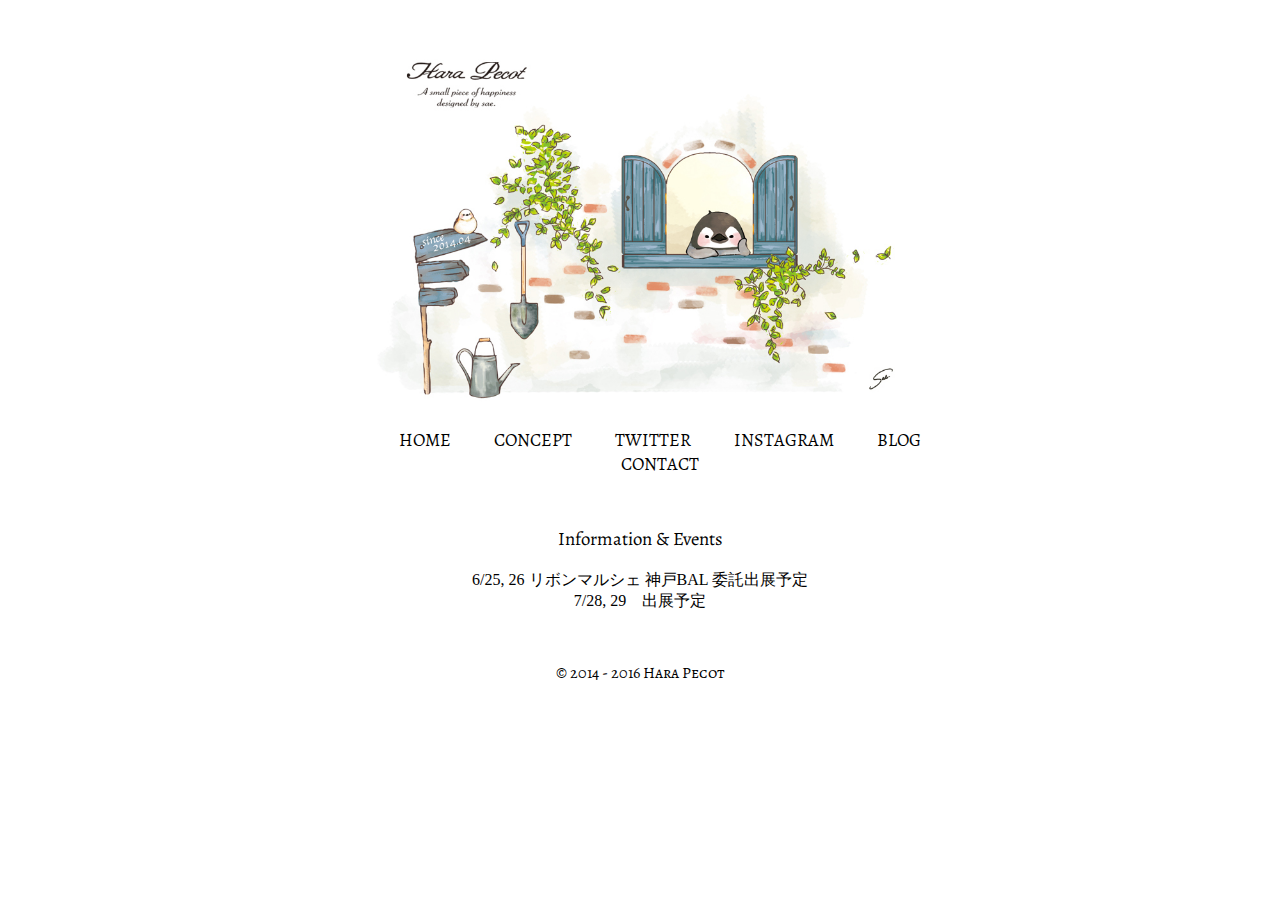
==== index.html @ 149adf27 "merge" ====
<!DOCTYPE html>
<html>
<head>
  <title>Hara Pecot</title>
  <link rel="stylesheet" type="text/css" href="css/master.css">
  <link href='https://fonts.googleapis.com/css?family=Niconne' rel='stylesheet' type='text/css'>
  <link href='https://fonts.googleapis.com/css?family=Alegreya+SC:400,400italic,700italic,700,900,900italic' rel='stylesheet' type='text/css'>
  <link href='https://fonts.googleapis.com/css?family=Alegreya:400,700' rel='stylesheet' type='text/css'>
</head>

<body>
  <div class="container">
    <section id="main-container">
      <div id="top">
        <img id="top-image" src="images/top.jpg" alt="Hara Pecot">
      </div>

      <nav>
        <ul>
          <li><a href="index.html">HOME</a></li>
          <li><a href="concept.html">CONCEPT</a></li>
          <li><a href="https://twitter.com/SaePecot" target="_blank">TWITTER</a></li>
          <li><a href="https://www.instagram.com/saepecot/" target="_blank">INSTAGRAM</a></li>
          <li><a href="http://ameblo.jp/harapecot/" target="_blank">BLOG</a></li>
          <li><a href="contact.html">CONTACT</a></li>
        </ul>
      </nav>

      <div id="information">
        <h3>Information &amp; Events</h3>
        <ul class="no-bullets">
          <li>6/25, 26 リボンマルシェ 神戸BAL 委託出展予定</li>
          <li>7/28, 29　出展予定</li>
        </ul>
      </div>
        
      <footer>
        &copy; 2014 - 2016 Hara Pecot
      </footer>
    </section>
  </div>
</body>

</html>
---- css/master.css ----
html, body {
  font-family: uzura;
}

.container {
  margin: 0px 15%;
}

#main-container {
  width: 80%;
  margin: 0 auto;
  font-family: 'Alegreya SC', serif;
  text-align: center;
}

#top-image {
  max-height: 400px;
}

#top { 
  font-family: uzura;
}

#information {
  margin-top: 50px;
  font-family: uzura;
}

.no-bullets {
  list-style-type: none;
  padding: 0px;
}

#information h3 {
  font-family: 'Alegreya', serif;
  font-weight: 100;
}

#concept {
  margin-top: 50px;
  font-family: uzura;
}

form {
  font-family: uzura;
}

input, textarea { 
    padding: 9px; 
    border: solid 1px #E5E5E5; 
    outline: 0; 
    font: normal 13px/100% Verdana, Tahoma, sans-serif; 
    width: 200px; 
    background: #FFFFFF; 
    } 
   
textarea { 
    width: 400px; 
    max-width: 400px; 
    height: 150px; 
    line-height: 150%; 
    } 
   
input:hover, textarea:hover, 
input:focus, textarea:focus { 
    border-color: #C9C9C9; 
    } 
   
.form label { 
    margin-left: 10px; 
    color: #999999; 
    } 
   
.submit input { 
    width: auto; 
    padding: 9px 15px; 
    background: #617798; 
    border: 0; 
    font-size: 14px; 
    color: #FFFFFF; 
    }

.lisket-form-maker-form {     
  margin: 30px auto 0px;
  display: table;
}    

footer {
  margin: 50px 0px 10px;
  font-family: 'Alegreya SC', serif;
}

@font-face {
  font-family: uzura;
  src: url(../fonts/uzura.ttf);
}

nav li {
  display: inline;
  margin: 0px 20px;
  font-size: 18px;
}

nav li a {
  color: black;
  font-family: 'Alegreya SC', serif;
  text-decoration: none;
}
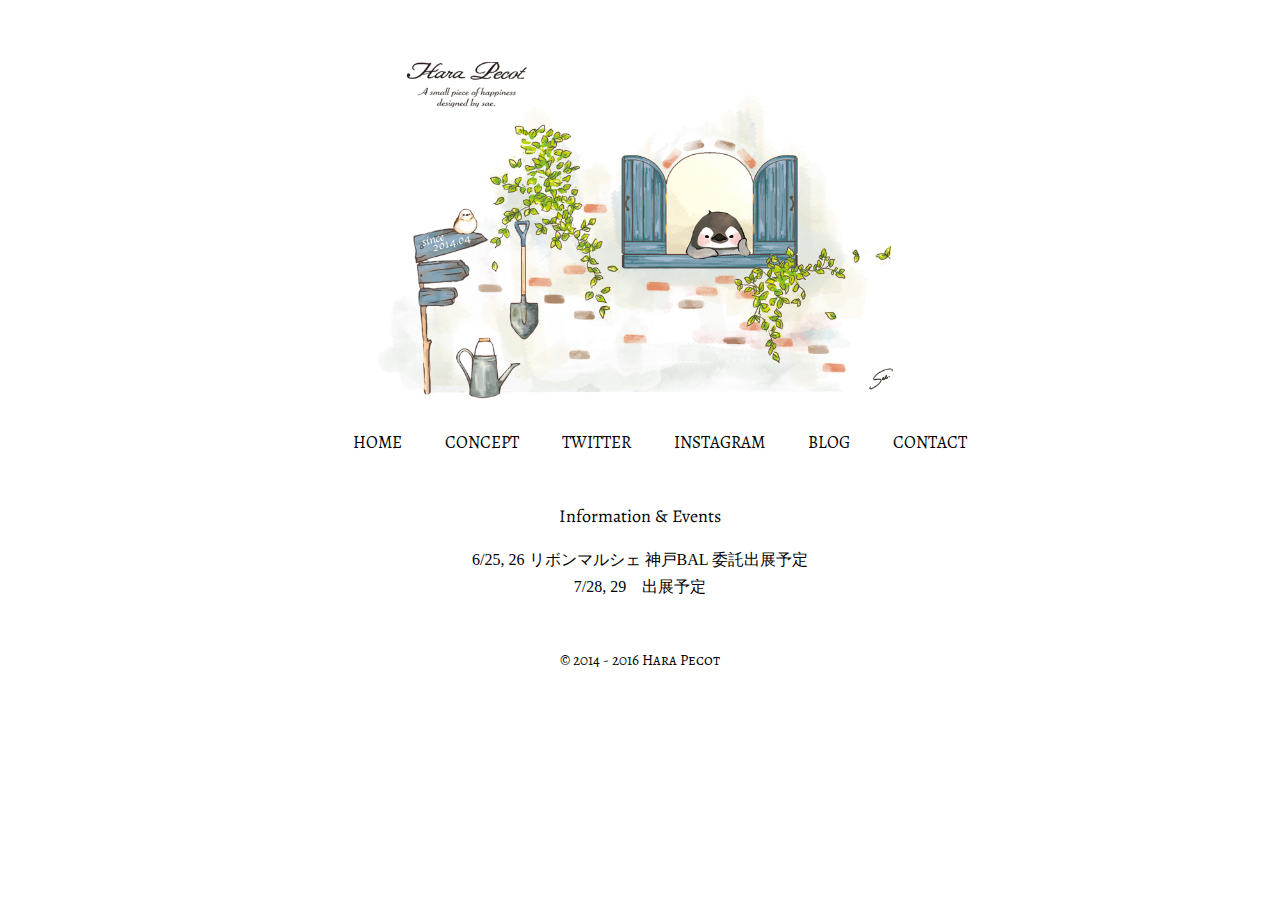
==== commit b3e548c7: "am change line height" ====
--- a/index.html
+++ b/index.html
@@ -28,10 +28,10 @@
 
       <div id="information">
         <h3>Information &amp; Events</h3>
-        <ul class="no-bullets">
-          <li>6/25, 26 リボンマルシェ 神戸BAL 委託出展予定</li>
-          <li>7/28, 29　出展予定</li>
-        </ul>
+        <p>
+          6/25, 26 リボンマルシェ 神戸BAL 委託出展予定<br>
+          7/28, 29　出展予定
+        </p>        
       </div>
         
       <footer>
--- a/css/master.css
+++ b/css/master.css
@@ -1,5 +1,14 @@
 html, body {
   font-family: uzura;
+  font-size: 17px;
+}
+
+p {
+  font-size:16px; line-height: 1.7
+}
+
+h3 {
+  font-size: 18px;
 }
 
 .container {
@@ -29,6 +38,7 @@
 .no-bullets {
   list-style-type: none;
   padding: 0px;
+  font-size: 16px;
 }
 
 #information h3 {
@@ -47,16 +57,16 @@
 
 input, textarea { 
     padding: 9px; 
-    border: solid 1px #E5E5E5; 
+    border: solid 1px #E5E5E5 !important; 
     outline: 0; 
     font: normal 13px/100% Verdana, Tahoma, sans-serif; 
-    width: 200px; 
+    width: 300px !important; 
     background: #FFFFFF; 
     } 
    
 textarea { 
-    width: 400px; 
-    max-width: 400px; 
+    width: 600px; 
+    max-width: 600px; 
     height: 150px; 
     line-height: 150%; 
     } 
@@ -88,6 +98,7 @@
 footer {
   margin: 50px 0px 10px;
   font-family: 'Alegreya SC', serif;
+  font-size: 15px;
 }
 
 @font-face {
@@ -102,6 +113,7 @@
 }
 
 nav li a {
+  font-size: 17px;
   color: black;
   font-family: 'Alegreya SC', serif;
   text-decoration: none;
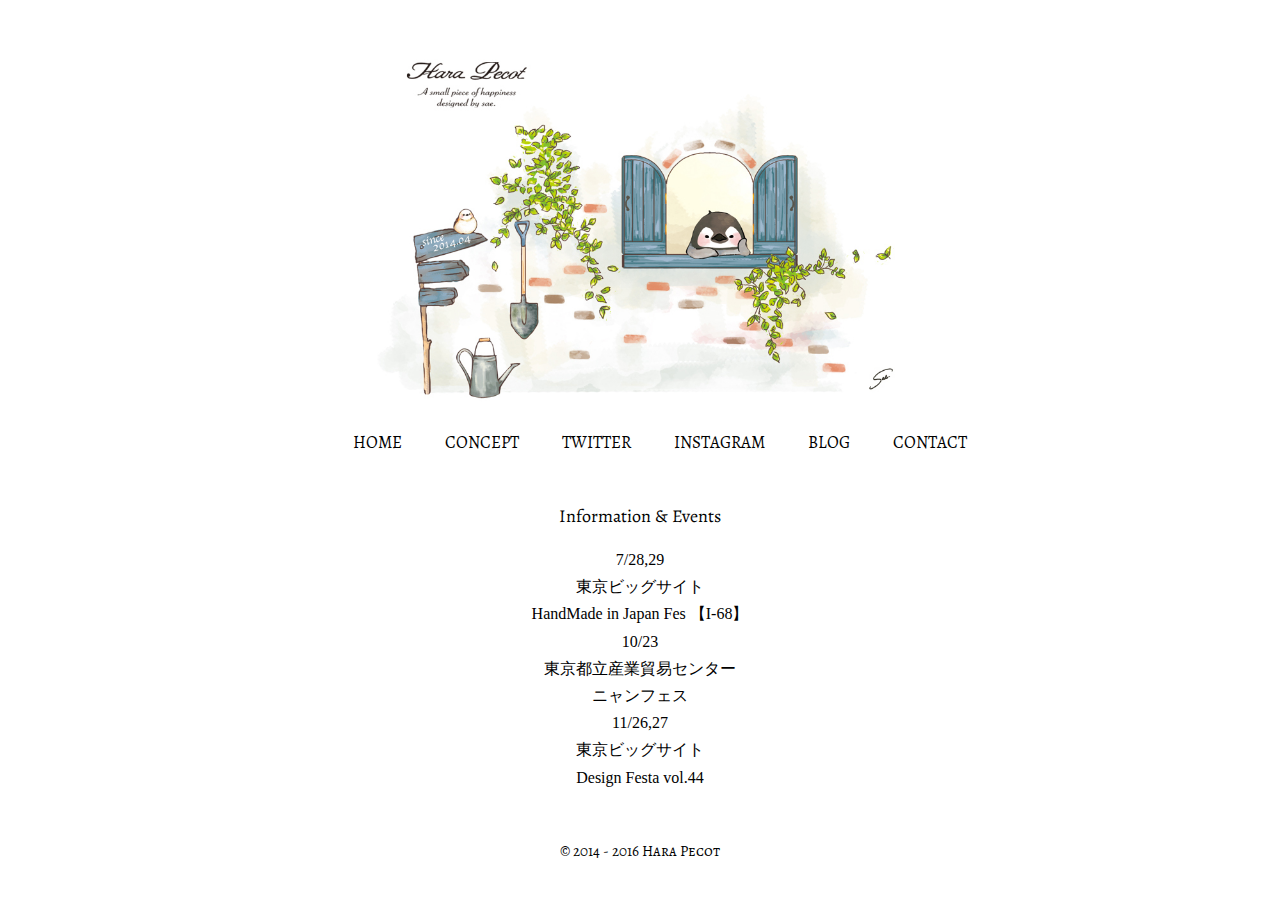
==== commit ac1ac5d8: "Update index.html" ====
--- a/index.html
+++ b/index.html
@@ -29,8 +29,18 @@
       <div id="information">
         <h3>Information &amp; Events</h3>
         <p>
-          6/25, 26 リボンマルシェ 神戸BAL 委託出展予定<br>
-          7/28, 29　出展予定
+          7/28,29 <br>
+          東京ビッグサイト<br>
+          HandMade in Japan Fes  【I-68】<br>
+          
+          
+          10/23<br>
+          東京都立産業貿易センター<br>
+          ニャンフェス<br>
+          
+          11/26,27<br>
+          東京ビッグサイト<br>
+          Design Festa vol.44<br>
         </p>        
       </div>
         
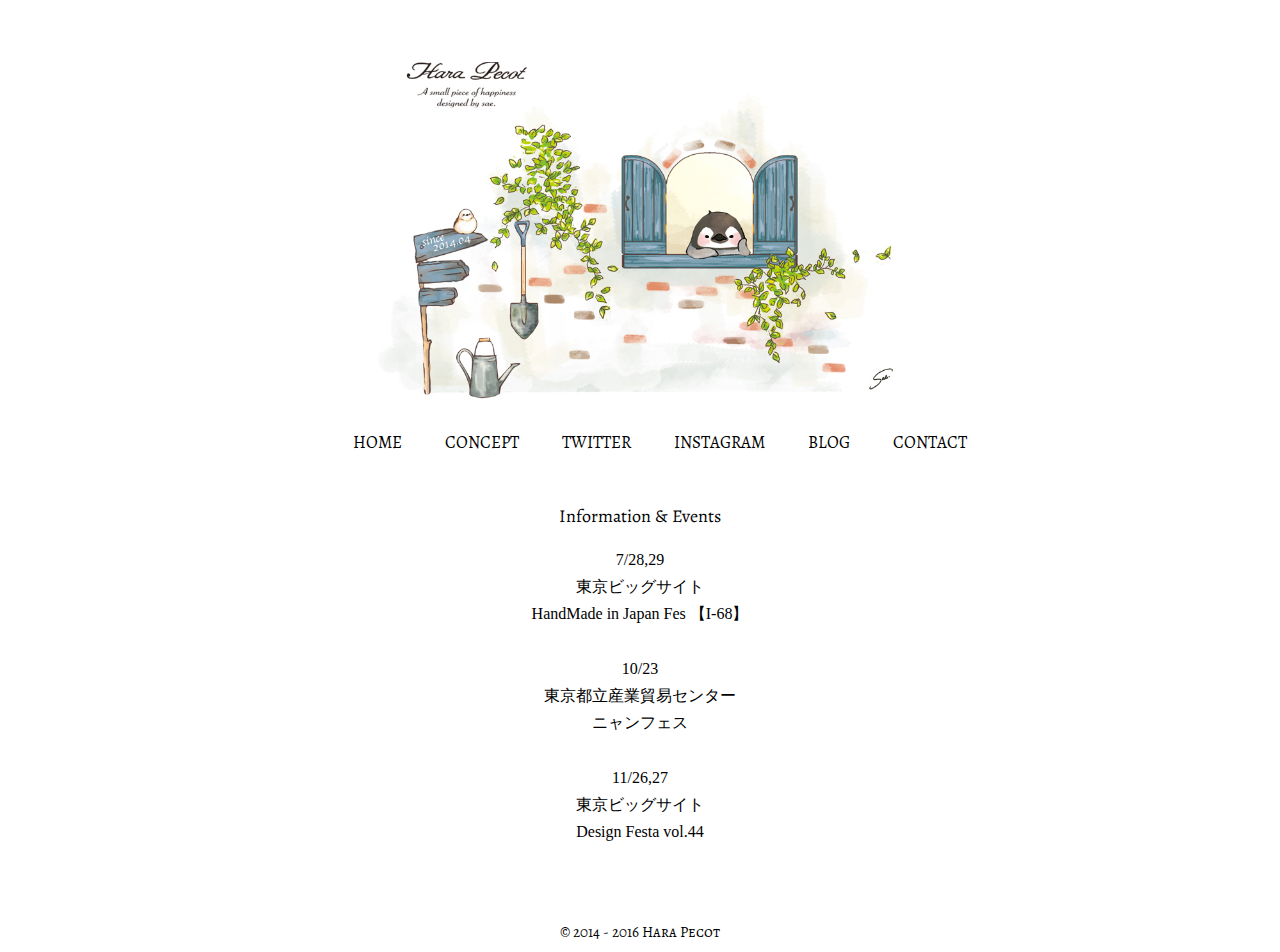
==== commit 07c2867a: "Update index.html" ====
--- a/index.html
+++ b/index.html
@@ -31,16 +31,16 @@
         <p>
           7/28,29 <br>
           東京ビッグサイト<br>
-          HandMade in Japan Fes  【I-68】<br>
+          HandMade in Japan Fes  【I-68】<br><br>
           
           
           10/23<br>
           東京都立産業貿易センター<br>
-          ニャンフェス<br>
+          ニャンフェス<br><br>
           
           11/26,27<br>
           東京ビッグサイト<br>
-          Design Festa vol.44<br>
+          Design Festa vol.44<br><br>
         </p>        
       </div>
         
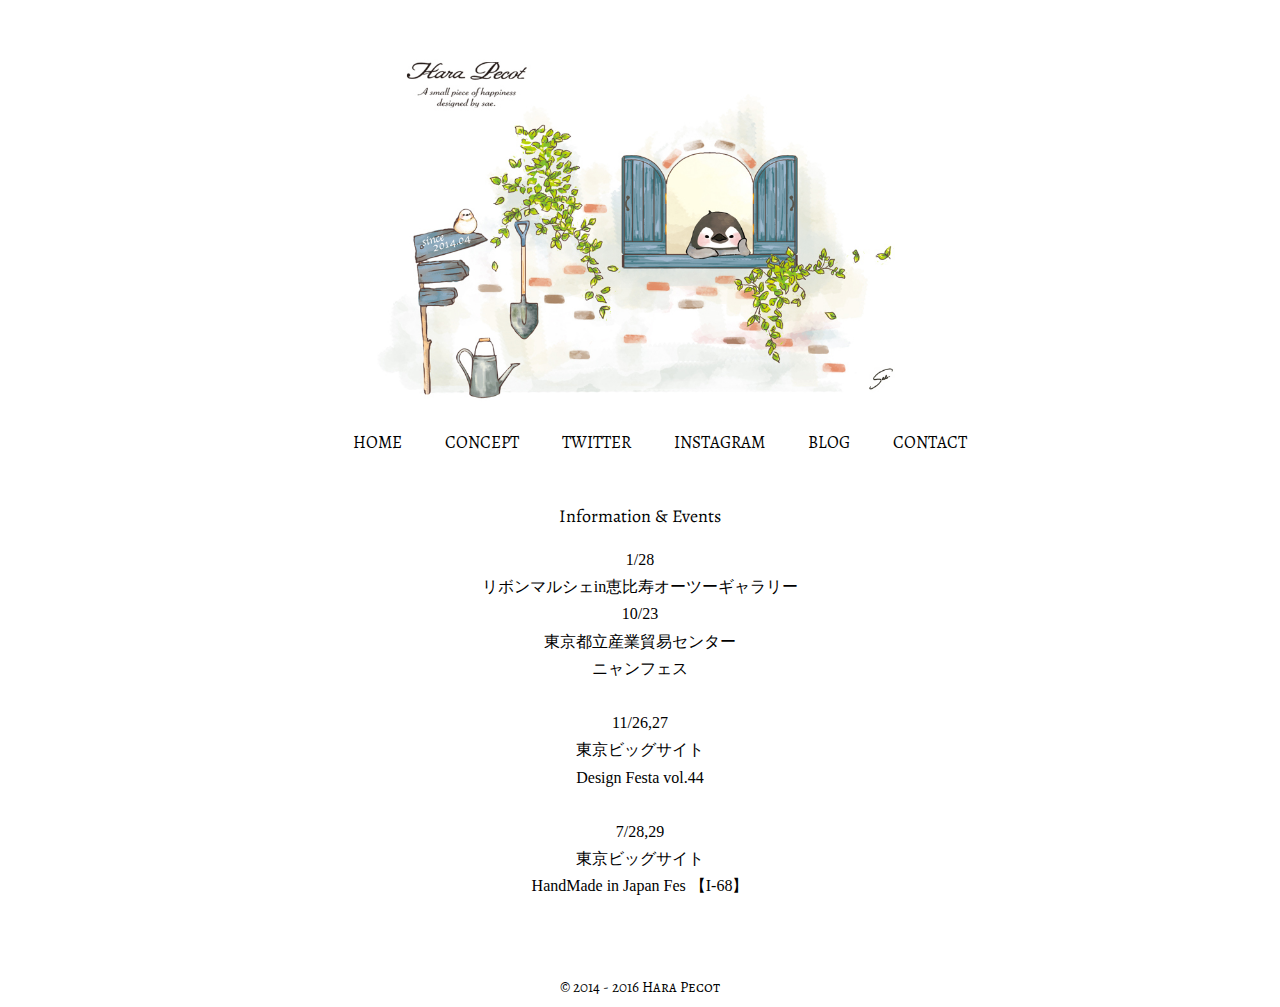
==== commit 07e8d755: "Update index.html" ====
--- a/index.html
+++ b/index.html
@@ -29,10 +29,9 @@
       <div id="information">
         <h3>Information &amp; Events</h3>
         <p>
-          7/28,29 <br>
-          東京ビッグサイト<br>
-          HandMade in Japan Fes  【I-68】<br><br>
-          
+          1/28<br>
+          リボンマルシェin恵比寿オーツーギャラリー<br>
+        
           
           10/23<br>
           東京都立産業貿易センター<br>
@@ -41,6 +40,12 @@
           11/26,27<br>
           東京ビッグサイト<br>
           Design Festa vol.44<br><br>
+           
+          7/28,29 <br>
+          東京ビッグサイト<br>
+          HandMade in Japan Fes  【I-68】<br><br>
+            
+          
         </p>        
       </div>
         
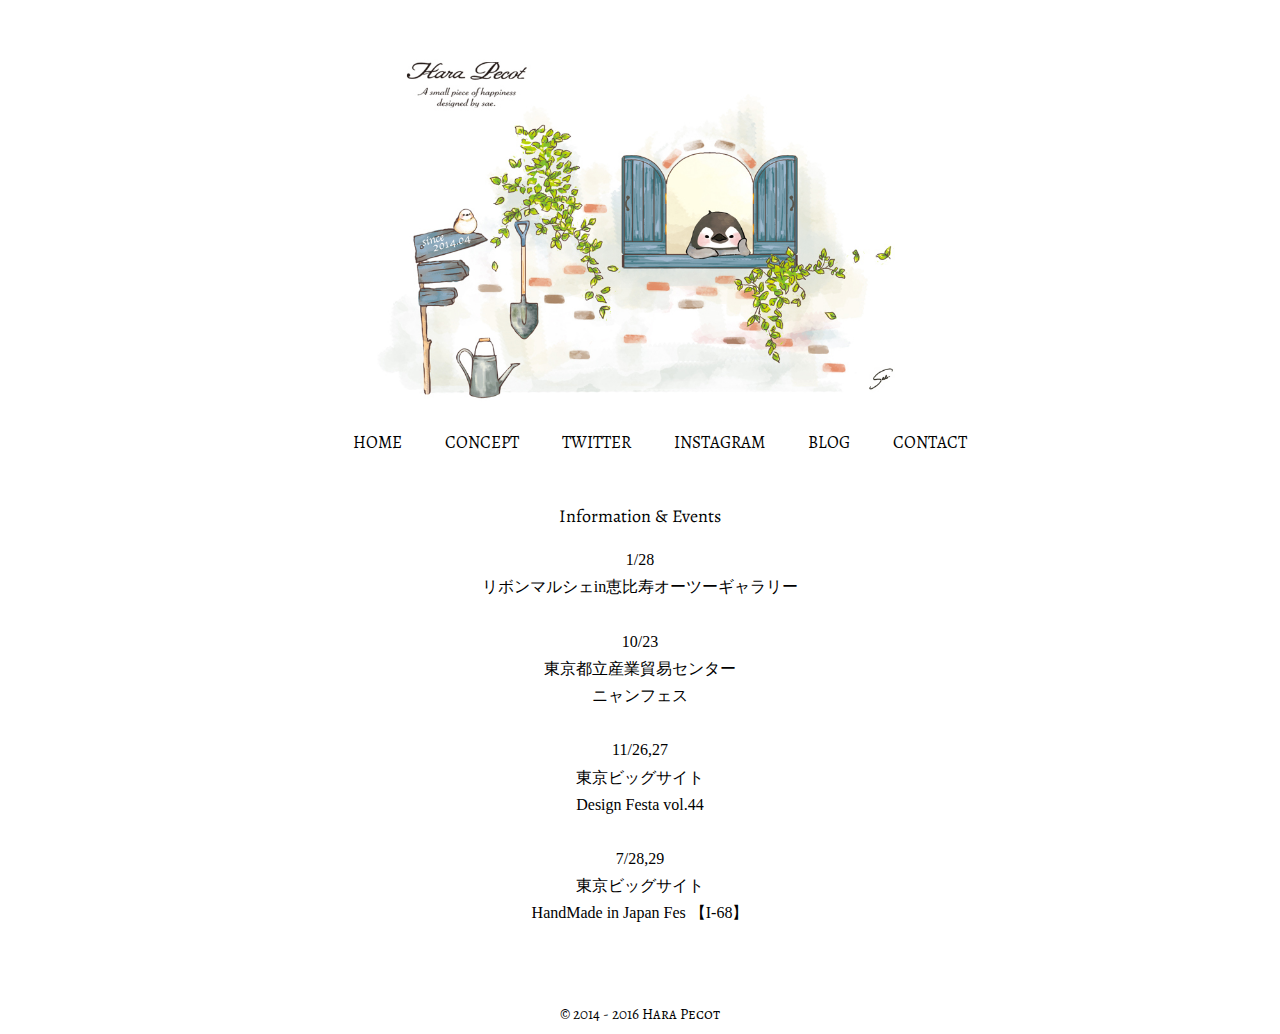
==== commit 0a8d365e: "Update index.html" ====
--- a/index.html
+++ b/index.html
@@ -30,7 +30,7 @@
         <h3>Information &amp; Events</h3>
         <p>
           1/28<br>
-          リボンマルシェin恵比寿オーツーギャラリー<br>
+          リボンマルシェin恵比寿オーツーギャラリー<br><br>
         
           
           10/23<br>
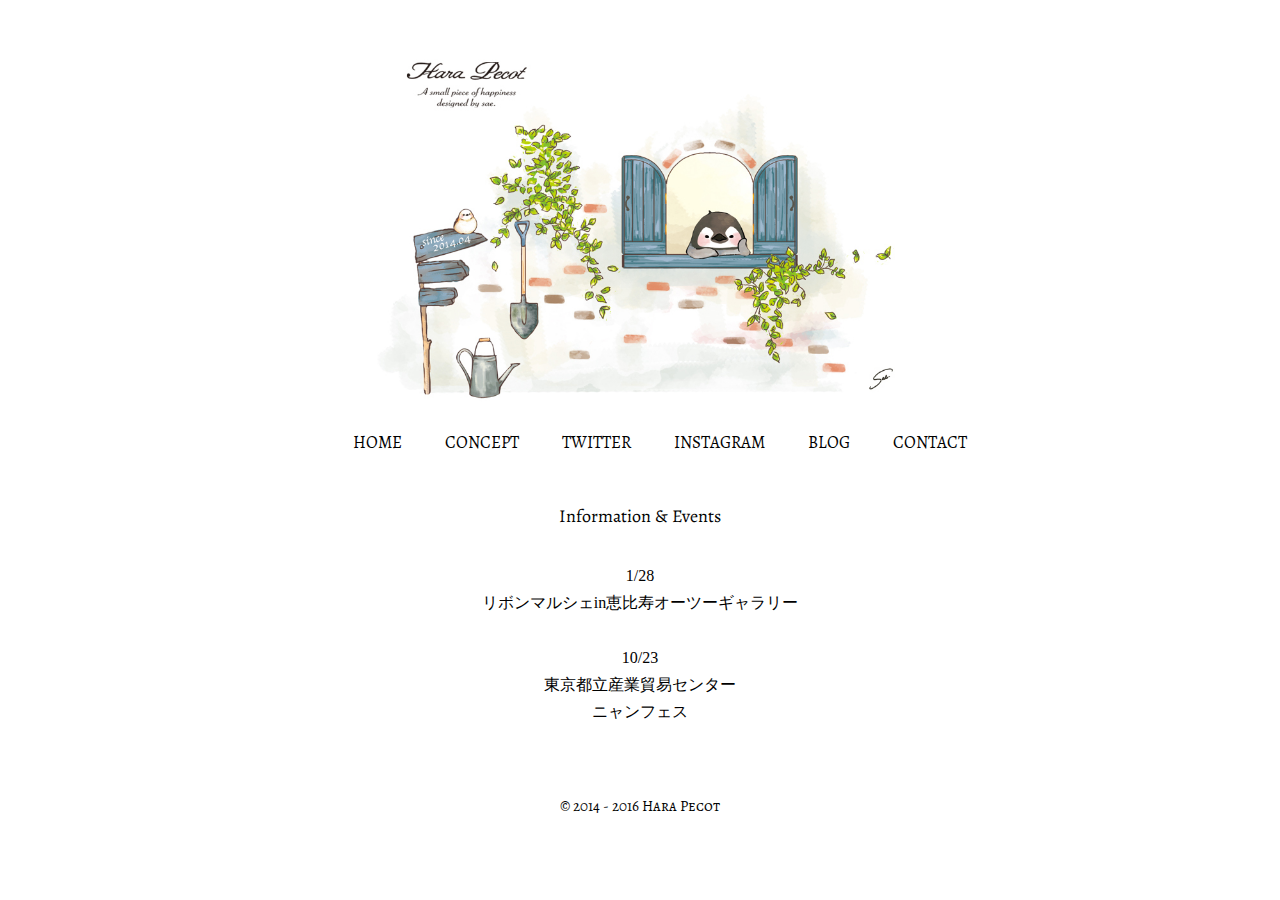
==== commit 0a0ec113: "Update index.html" ====
--- a/index.html
+++ b/index.html
@@ -28,25 +28,27 @@
 
       <div id="information">
         <h3>Information &amp; Events</h3>
-        <p>
-          1/28<br>
-          リボンマルシェin恵比寿オーツーギャラリー<br><br>
-        
-          
-          10/23<br>
-          東京都立産業貿易センター<br>
-          ニャンフェス<br><br>
-          
-          11/26,27<br>
-          東京ビッグサイト<br>
-          Design Festa vol.44<br><br>
-           
-          7/28,29 <br>
-          東京ビッグサイト<br>
-          HandMade in Japan Fes  【I-68】<br><br>
-            
-          
-        </p>        
+        <div style="overflow: auto; height: 200px">
+          <p>
+            1/28<br>
+            リボンマルシェin恵比寿オーツーギャラリー<br><br>
+
+
+            10/23<br>
+            東京都立産業貿易センター<br>
+            ニャンフェス<br><br>
+
+            11/26,27<br>
+            東京ビッグサイト<br>
+            Design Festa vol.44<br><br>
+
+            7/28,29 <br>
+            東京ビッグサイト<br>
+            HandMade in Japan Fes  【I-68】<br><br>
+
+
+          </p>      
+        </div>
       </div>
         
       <footer>
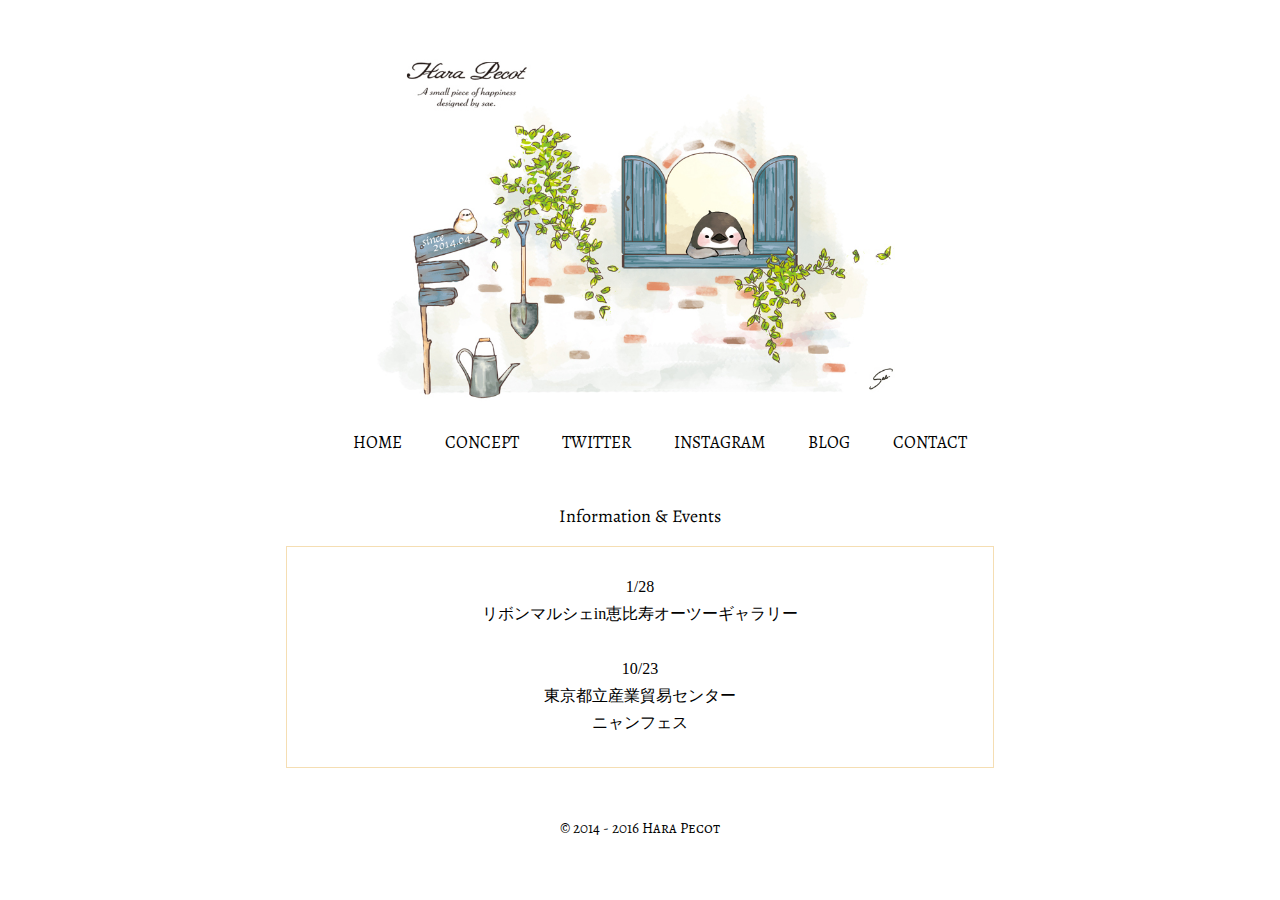
==== commit 629421da: "Update index.html" ====
--- a/index.html
+++ b/index.html
@@ -28,7 +28,7 @@
 
       <div id="information">
         <h3>Information &amp; Events</h3>
-        <div style="overflow: auto; height: 200px">
+        <div style="overflow: auto; height: 200px; border: 1px solid wheat; padding: 10px;">
           <p>
             1/28<br>
             リボンマルシェin恵比寿オーツーギャラリー<br><br>
